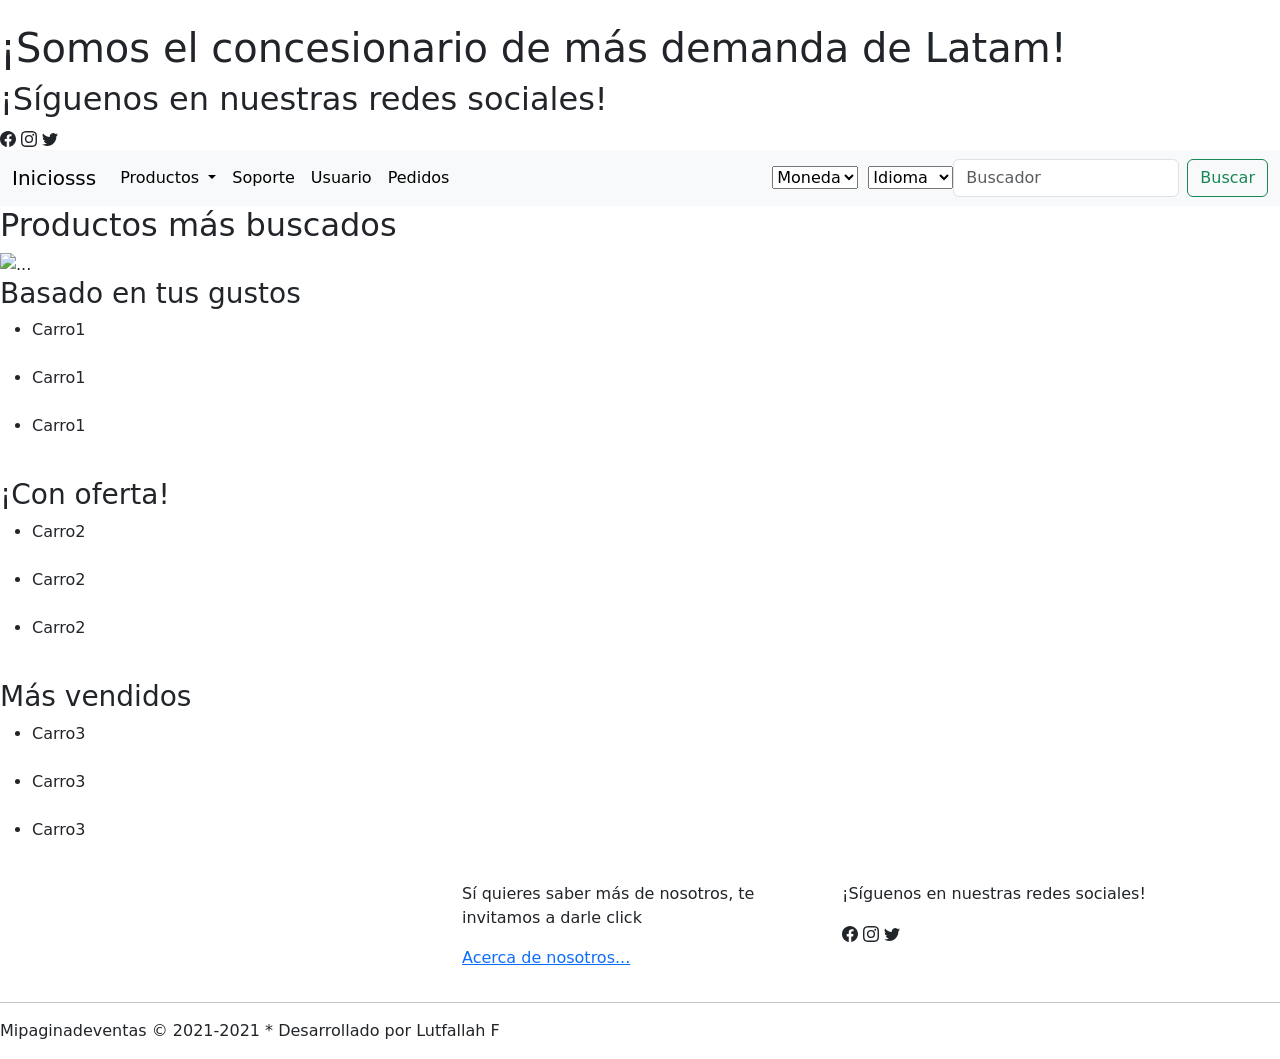
==== index.html @ 34fa30d1 "hola" ====
<!DOCTYPE html>
<html lang="en">

<head>
    <meta charset="UTF-8">
    <link rel="stylesheet" href="css/estilos.css">
    <link href="https://cdn.jsdelivr.net/npm/bootstrap@5.1.3/dist/css/bootstrap.min.css" rel="stylesheet" integrity="sha384-1BmE4kWBq78iYhFldvKuhfTAU6auU8tT94WrHftjDbrCEXSU1oBoqyl2QvZ6jIW3" crossorigin="anonymous">
    <meta name="description" content="Página oficial de ventas, tuconsesionarioonline, donde podrás comprar el auto de tus sueños a un gran precio">
    <meta name="keywords"  content="venta de carros, vehiculos nuevos, automoviles usados, vehiculos en venta, automoviles en venta">
    <title>Venta de carros</title>
</head>

<body>
    <header class="headers">

        <div id="logo"> <img src="img/logo.png" alt="" class="agrandar img-rounded"></div>   

        <div id="tituloP"> <h1 class="letrasParaTitulos">¡Somos el concesionario de más demanda de Latam!</h1> </div>
   
        <div id="subTitulo"> <h2 class="letrasMedianas">¡Síguenos en nuestras redes sociales!</h2> 
            <svg xmlns="http://www.w3.org/2000/svg" width="16" height="16" fill="currentColor" class="bi bi-facebook" viewBox="0 0 16 16">
                <path d="M16 8.049c0-4.446-3.582-8.05-8-8.05C3.58 0-.002 3.603-.002 8.05c0 4.017 2.926 7.347 6.75 7.951v-5.625h-2.03V8.05H6.75V6.275c0-2.017 1.195-3.131 3.022-3.131.876 0 1.791.157 1.791.157v1.98h-1.009c-.993 0-1.303.621-1.303 1.258v1.51h2.218l-.354 2.326H9.25V16c3.824-.604 6.75-3.934 6.75-7.951z"/>
            </svg>
            <svg xmlns="http://www.w3.org/2000/svg" width="16" height="16" fill="currentColor" class="bi bi-instagram" viewBox="0 0 16 16">
                <path d="M8 0C5.829 0 5.556.01 4.703.048 3.85.088 3.269.222 2.76.42a3.917 3.917 0 0 0-1.417.923A3.927 3.927 0 0 0 .42 2.76C.222 3.268.087 3.85.048 4.7.01 5.555 0 5.827 0 8.001c0 2.172.01 2.444.048 3.297.04.852.174 1.433.372 1.942.205.526.478.972.923 1.417.444.445.89.719 1.416.923.51.198 1.09.333 1.942.372C5.555 15.99 5.827 16 8 16s2.444-.01 3.298-.048c.851-.04 1.434-.174 1.943-.372a3.916 3.916 0 0 0 1.416-.923c.445-.445.718-.891.923-1.417.197-.509.332-1.09.372-1.942C15.99 10.445 16 10.173 16 8s-.01-2.445-.048-3.299c-.04-.851-.175-1.433-.372-1.941a3.926 3.926 0 0 0-.923-1.417A3.911 3.911 0 0 0 13.24.42c-.51-.198-1.092-.333-1.943-.372C10.443.01 10.172 0 7.998 0h.003zm-.717 1.442h.718c2.136 0 2.389.007 3.232.046.78.035 1.204.166 1.486.275.373.145.64.319.92.599.28.28.453.546.598.92.11.281.24.705.275 1.485.039.843.047 1.096.047 3.231s-.008 2.389-.047 3.232c-.035.78-.166 1.203-.275 1.485a2.47 2.47 0 0 1-.599.919c-.28.28-.546.453-.92.598-.28.11-.704.24-1.485.276-.843.038-1.096.047-3.232.047s-2.39-.009-3.233-.047c-.78-.036-1.203-.166-1.485-.276a2.478 2.478 0 0 1-.92-.598 2.48 2.48 0 0 1-.6-.92c-.109-.281-.24-.705-.275-1.485-.038-.843-.046-1.096-.046-3.233 0-2.136.008-2.388.046-3.231.036-.78.166-1.204.276-1.486.145-.373.319-.64.599-.92.28-.28.546-.453.92-.598.282-.11.705-.24 1.485-.276.738-.034 1.024-.044 2.515-.045v.002zm4.988 1.328a.96.96 0 1 0 0 1.92.96.96 0 0 0 0-1.92zm-4.27 1.122a4.109 4.109 0 1 0 0 8.217 4.109 4.109 0 0 0 0-8.217zm0 1.441a2.667 2.667 0 1 1 0 5.334 2.667 2.667 0 0 1 0-5.334z"/>
            </svg>
            <svg xmlns="http://www.w3.org/2000/svg" width="16" height="16" fill="currentColor" class="bi bi-twitter" viewBox="0 0 16 16">
                <path d="M5.026 15c6.038 0 9.341-5.003 9.341-9.334 0-.14 0-.282-.006-.422A6.685 6.685 0 0 0 16 3.542a6.658 6.658 0 0 1-1.889.518 3.301 3.301 0 0 0 1.447-1.817 6.533 6.533 0 0 1-2.087.793A3.286 3.286 0 0 0 7.875 6.03a9.325 9.325 0 0 1-6.767-3.429 3.289 3.289 0 0 0 1.018 4.382A3.323 3.323 0 0 1 .64 6.575v.045a3.288 3.288 0 0 0 2.632 3.218 3.203 3.203 0 0 1-.865.115 3.23 3.23 0 0 1-.614-.057 3.283 3.283 0 0 0 3.067 2.277A6.588 6.588 0 0 1 .78 13.58a6.32 6.32 0 0 1-.78-.045A9.344 9.344 0 0 0 5.026 15z"/>
            </svg>
              
        </div>
        

    </header>

    <nav class="navbar navbar-expand-lg navbar-light bg-light">
        <div class="container-fluid">
          <a class="navbar-brand padding-left-menu" href="index.html">Iniciosss</a>
          <button class="navbar-toggler" type="button" data-bs-toggle="collapse" data-bs-target="#navbarSupportedContent" aria-controls="navbarSupportedContent" aria-expanded="false" aria-label="Toggle navigation">
            <span class="navbar-toggler-icon"></span>
          </button>
          <div class="collapse navbar-collapse" id="navbarSupportedContent">
            <ul class="navbar-nav me-auto mb-2 mb-lg-0">
              <li class="nav-item dropdown padding-left">
                <a class="nav-link  letrasDeLinks dropdown-toggle  active" href="#" id="navbarDropdown" role="button" data-bs-toggle="dropdown" aria-expanded="false">
                  Productos
                </a>
                <ul class="dropdown-menu" aria-labelledby="navbarDropdown">
                    <li><a class="dropdown-item " href="htmls/productos.html">Categorías de carros</a></li>
                    <li><hr class="dropdown-divider"></li>
                    <li><a class="dropdown-item " href="#">Toyota</a></li>
                    <li><a class="dropdown-item " href="#">Ferrari</a></li>
                    <li><a class="dropdown-item " href="#">Ford</a></li>
                    <li><a class="dropdown-item " href="#">Tesla</a></li>
                    <li><a class="dropdown-item " href="#">Subaru</a></li>      
                    <li><a class="dropdown-item " href="#">Dodge Caliber</a></li>
                </ul>
              </li>
              <li class="nav-item padding-left">
                <a class="nav-link letrasDeLinks  active" aria-current="page" href="htmls/soporte.html">Soporte</a>
              </li>
              <li class="nav-item padding-left">
                <a class="nav-link letrasDeLinks active" aria-current="page" href="htmls/usuario.html">Usuario</a>
              </li>
              <li class="nav-item padding-left">
                <a class="nav-link letrasDeLinks active" aria-current="page" href="htmls/tusPedidos.html">Pedidos</a>
              </li>
            </ul>
            <div class="idioma padding">
                <label for="moneda"></label>
                <select name="moneda">
                    <option value="">Moneda</option>
                    <option value="e">Dólar</option>
                    <option value="i">Euro</option>
                    <option value="a">Libra</option>
                </select>

                <label for="idioma"></label>
                <select name="idioma">
                    <option value="">Idioma</option>
                    <option value="e">Español</option>
                    <option value="i">Ingles</option>
                    <option value="a">Alemán</option>
                    <option value="f">Frances</option>
                </select>
                </div>
            <form class="d-flex">
              <input class="form-control me-2" type="search" placeholder="Buscador" aria-label="Search">
              <button class="btn btn-outline-success" type="submit">Buscar</button>
            </form>
          </div>
        </div>
      </nav>

      
    <h2 class="subTitulos centrar fondo noMargin">Productos más buscados</h2>


    <div id="carouselExampleCaptions" class="carousel slide fondo padding-top" data-bs-ride="carousel">
            <div class="carousel-indicators">
              <button type="button" data-bs-target="#carouselExampleCaptions" data-bs-slide-to="0" class="active" aria-current="true" aria-label="Slide 1"></button>
              <button type="button" data-bs-target="#carouselExampleCaptions" data-bs-slide-to="1" aria-label="Slide 2"></button>
              <button type="button" data-bs-target="#carouselExampleCaptions" data-bs-slide-to="2" aria-label="Slide 3"></button>
            </div>
            <div class="carousel-inner">
              <div class="carousel-item active">
                <img src="img/carro2.jpg" class="d-block w-100 carrusel" alt="...">
                <div class="carousel-caption d-none d-md-block">
                  <p>Carro 1</p>
                  <p>Información.</p>
                </div>
              </div>
              <div class="carousel-item">
                <img src="img/carro3.jpg" class="d-block w-100 carrusel" alt="...">
                <div class="carousel-caption d-none d-md-block">
                  <p>Carro 2</p>
                  <p>Información.</p>
                </div>
              </div>
              <div class="carousel-item">
                <img src="img/carro1.jpg" class="d-block w-100 carrusel" alt="...">
                <div class="carousel-caption d-none d-md-block">
                  <p>Carro 3</p>
                  <p>Información.</p>
                </div>
              </div>
            </div>
            <button class="carousel-control-prev" type="button" data-bs-target="#carouselExampleCaptions" data-bs-slide="prev">
              <span class="carousel-control-prev-icon" aria-hidden="true"></span>
              <span class="visually-hidden">Previous</span>
            </button>
            <button class="carousel-control-next" type="button" data-bs-target="#carouselExampleCaptions" data-bs-slide="next">
              <span class="carousel-control-next-icon" aria-hidden="true"></span>
              <span class="visually-hidden">Next</span>
            </button>
    </div>

    <div id="productos" class="fondo">
        <section>
            <h3 class="subTitulos">Basado en tus gustos</h3>
            <article id="recomendaciones">
                <ul>
                    <li>Carro1</li>
                    <img src="img/carro1.jpg" alt="" data-bs-toggle="modal" data-bs-target="#carro-uno">
                    <li>Carro1</li>
                    <img src="img/carro1.jpg" alt="" data-bs-toggle="modal" data-bs-target="#carro-uno">
                    <li>Carro1</li>
                    <img src="img/carro1.jpg" alt="" data-bs-toggle="modal" data-bs-target="#carro-uno">
                    <div class="modal fade" id="carro-uno">
                        <div class="modal-dialog modal-dialog-centered">
                            <div class="modal-content"> 
                                <img src="img/carro1.jpg" alt="" class="imgModal">
                                <p>Precio: 5k</p>
                            </div>
                        </div>
                    </div>
                </ul>
            </article>
        </section>

        <section>
            <h3 class="subTitulos">¡Con oferta!</h3> 
            <article id="recomendaciones">
                <ul>
                    <li>Carro2</li>
                    <img src="img/carro2.jpg" alt="" data-bs-toggle="modal" data-bs-target="#carro-dos">
                    <li>Carro2</li>
                    <img src="img/carro2.jpg" alt="" data-bs-toggle="modal" data-bs-target="#carro-dos">
                    <li>Carro2</li>
                    <img src="img/carro2.jpg" alt="" data-bs-toggle="modal" data-bs-target="#carro-dos">
                    <div class="modal fade" id="carro-dos">
                        <div class="modal-dialog modal-dialog-centered">
                            <div class="modal-content"> 
                                <img src="img/carro2.jpg" alt="" class="imgModal">
                                <p>Precio: 5k</p>
                            </div>
                        </div>
                    </div>
                </ul>
            </article>
        </section>
            
        <section>
            <h3 class="subTitulos">Más vendidos</h3>
            <article id="recomendaciones">
                <ul>
                    <li>Carro3</li>
                    <img src="img/carro3.jpg" alt="" data-bs-toggle="modal" data-bs-target="#carro-tres">
                    <li>Carro3</li>
                    <img src="img/carro3.jpg" alt="" data-bs-toggle="modal" data-bs-target="#carro-tres">
                    <li>Carro3</li>
                    <img src="img/carro3.jpg" alt="" data-bs-toggle="modal" data-bs-target="#carro-tres">
                    <div class="modal fade" id="carro-tres">
                        <div class="modal-dialog modal-dialog-centered">
                            <div class="modal-content"> 
                                <img src="img/carro3.jpg" alt="" class="imgModal">
                                <p>Precio: 5k</p>
                            </div>
                        </div>
                    </div>
                </ul>  
            </article>
        </section>
    </div>



    <footer>
        <div class="container">
            <div class="row padding-top">
                <div class="col-md-4" >
                    <img src="img/logo.png" alt="">
                </div>
                <div class="col-md-4">
                    <p >Sí quieres saber más de nosotros, te invitamos a darle click</p>
                    <p><a href="">Acerca de nosotros...</a></p>    
                </div>
                <div class="col-md-4">
                    <p>¡Síguenos en nuestras redes sociales!</p>
                    <svg xmlns="http://www.w3.org/2000/svg" width="16" height="16" fill="currentColor" class="bi bi-facebook" viewBox="0 0 16 16">
                        <path d="M16 8.049c0-4.446-3.582-8.05-8-8.05C3.58 0-.002 3.603-.002 8.05c0 4.017 2.926 7.347 6.75 7.951v-5.625h-2.03V8.05H6.75V6.275c0-2.017 1.195-3.131 3.022-3.131.876 0 1.791.157 1.791.157v1.98h-1.009c-.993 0-1.303.621-1.303 1.258v1.51h2.218l-.354 2.326H9.25V16c3.824-.604 6.75-3.934 6.75-7.951z"/>
                    </svg>
                    <svg xmlns="http://www.w3.org/2000/svg" width="16" height="16" fill="currentColor" class="bi bi-instagram" viewBox="0 0 16 16">
                        <path d="M8 0C5.829 0 5.556.01 4.703.048 3.85.088 3.269.222 2.76.42a3.917 3.917 0 0 0-1.417.923A3.927 3.927 0 0 0 .42 2.76C.222 3.268.087 3.85.048 4.7.01 5.555 0 5.827 0 8.001c0 2.172.01 2.444.048 3.297.04.852.174 1.433.372 1.942.205.526.478.972.923 1.417.444.445.89.719 1.416.923.51.198 1.09.333 1.942.372C5.555 15.99 5.827 16 8 16s2.444-.01 3.298-.048c.851-.04 1.434-.174 1.943-.372a3.916 3.916 0 0 0 1.416-.923c.445-.445.718-.891.923-1.417.197-.509.332-1.09.372-1.942C15.99 10.445 16 10.173 16 8s-.01-2.445-.048-3.299c-.04-.851-.175-1.433-.372-1.941a3.926 3.926 0 0 0-.923-1.417A3.911 3.911 0 0 0 13.24.42c-.51-.198-1.092-.333-1.943-.372C10.443.01 10.172 0 7.998 0h.003zm-.717 1.442h.718c2.136 0 2.389.007 3.232.046.78.035 1.204.166 1.486.275.373.145.64.319.92.599.28.28.453.546.598.92.11.281.24.705.275 1.485.039.843.047 1.096.047 3.231s-.008 2.389-.047 3.232c-.035.78-.166 1.203-.275 1.485a2.47 2.47 0 0 1-.599.919c-.28.28-.546.453-.92.598-.28.11-.704.24-1.485.276-.843.038-1.096.047-3.232.047s-2.39-.009-3.233-.047c-.78-.036-1.203-.166-1.485-.276a2.478 2.478 0 0 1-.92-.598 2.48 2.48 0 0 1-.6-.92c-.109-.281-.24-.705-.275-1.485-.038-.843-.046-1.096-.046-3.233 0-2.136.008-2.388.046-3.231.036-.78.166-1.204.276-1.486.145-.373.319-.64.599-.92.28-.28.546-.453.92-.598.282-.11.705-.24 1.485-.276.738-.034 1.024-.044 2.515-.045v.002zm4.988 1.328a.96.96 0 1 0 0 1.92.96.96 0 0 0 0-1.92zm-4.27 1.122a4.109 4.109 0 1 0 0 8.217 4.109 4.109 0 0 0 0-8.217zm0 1.441a2.667 2.667 0 1 1 0 5.334 2.667 2.667 0 0 1 0-5.334z"/>
                    </svg>
                    <svg xmlns="http://www.w3.org/2000/svg" width="16" height="16" fill="currentColor" class="bi bi-twitter" viewBox="0 0 16 16">
                        <path d="M5.026 15c6.038 0 9.341-5.003 9.341-9.334 0-.14 0-.282-.006-.422A6.685 6.685 0 0 0 16 3.542a6.658 6.658 0 0 1-1.889.518 3.301 3.301 0 0 0 1.447-1.817 6.533 6.533 0 0 1-2.087.793A3.286 3.286 0 0 0 7.875 6.03a9.325 9.325 0 0 1-6.767-3.429 3.289 3.289 0 0 0 1.018 4.382A3.323 3.323 0 0 1 .64 6.575v.045a3.288 3.288 0 0 0 2.632 3.218 3.203 3.203 0 0 1-.865.115 3.23 3.23 0 0 1-.614-.057 3.283 3.283 0 0 0 3.067 2.277A6.588 6.588 0 0 1 .78 13.58a6.32 6.32 0 0 1-.78-.045A9.344 9.344 0 0 0 5.026 15z"/>
                    </svg>  
                </div>
            </div>
        </div>

            <hr>
            <p>Mipaginadeventas © 2021-2021 *  Desarrollado por Lutfallah F</p>
    </footer>
    <script src="https://cdn.jsdelivr.net/npm/bootstrap@5.1.3/dist/js/bootstrap.bundle.min.js" integrity="sha384-ka7Sk0Gln4gmtz2MlQnikT1wXgYsOg+OMhuP+IlRH9sENBO0LRn5q+8nbTov4+1p" crossorigin="anonymous"></script>
</body>

</html>
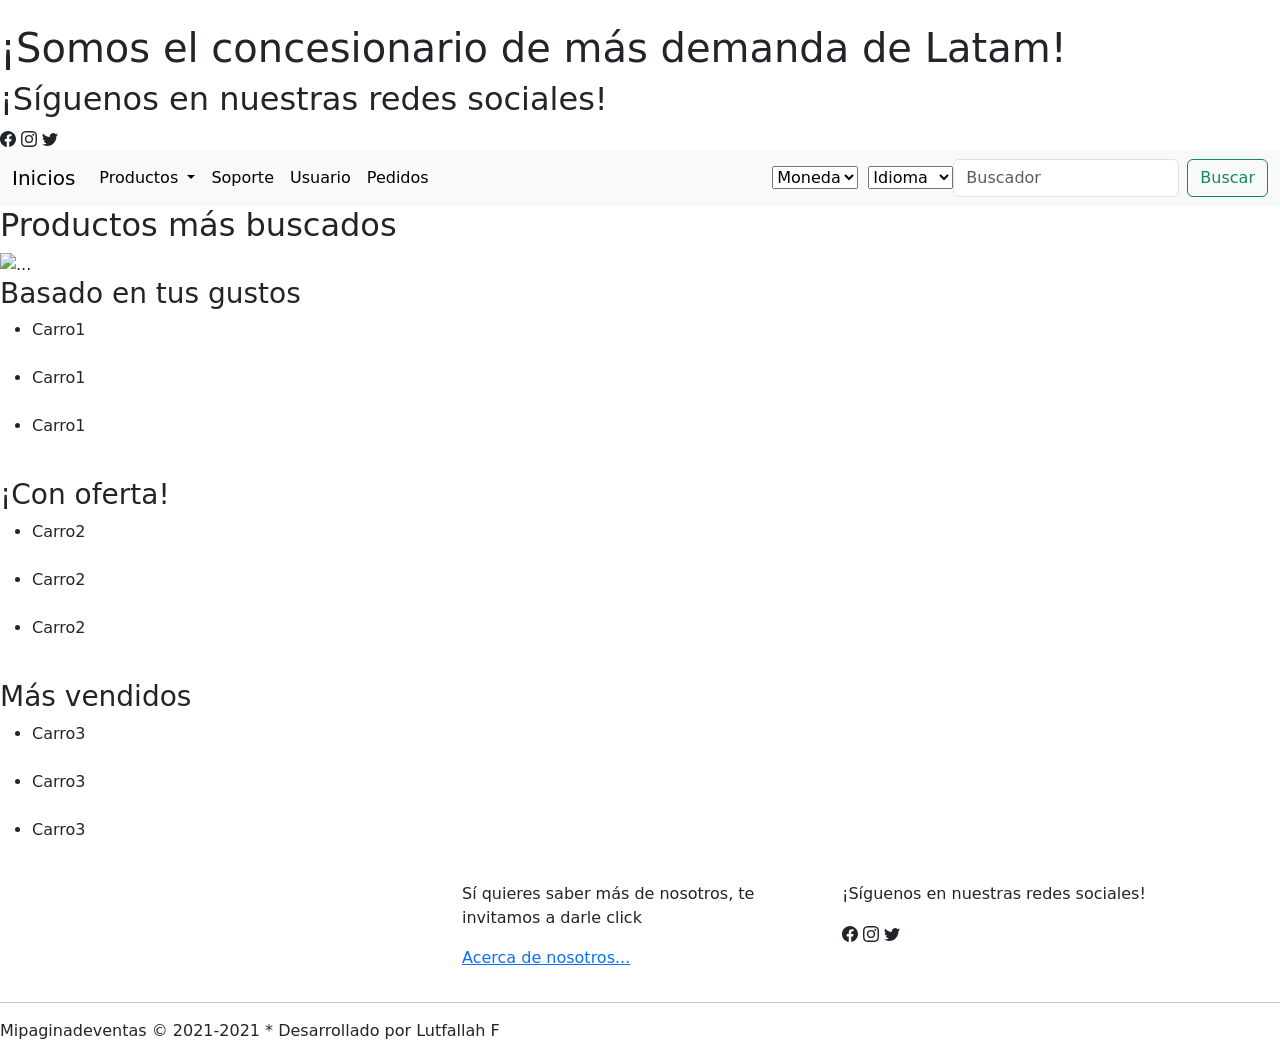
==== commit 29fca348: "Subido el index" ====
--- a/index.html
+++ b/index.html
@@ -35,7 +35,7 @@
 
     <nav class="navbar navbar-expand-lg navbar-light bg-light">
         <div class="container-fluid">
-          <a class="navbar-brand padding-left-menu" href="index.html">Iniciosss</a>
+          <a class="navbar-brand padding-left-menu" href="index.html">Inicios</a>
           <button class="navbar-toggler" type="button" data-bs-toggle="collapse" data-bs-target="#navbarSupportedContent" aria-controls="navbarSupportedContent" aria-expanded="false" aria-label="Toggle navigation">
             <span class="navbar-toggler-icon"></span>
           </button>
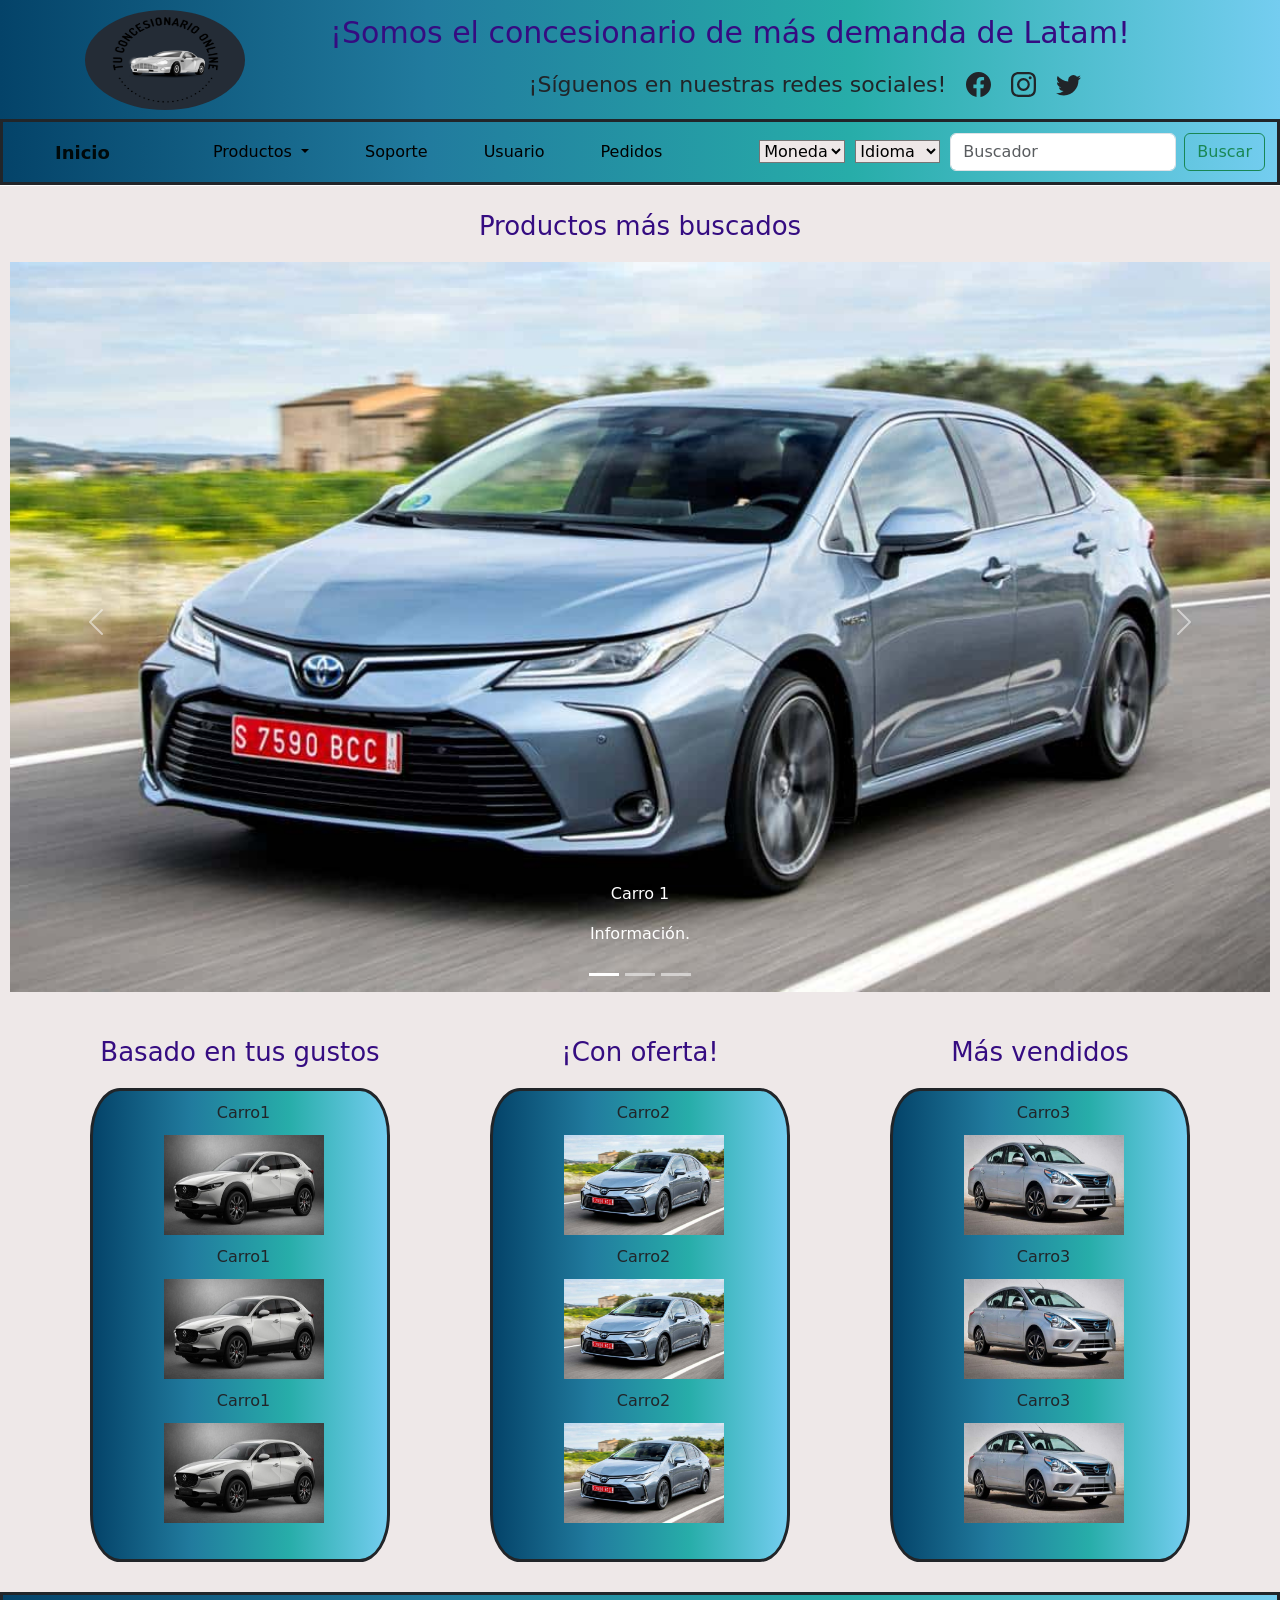
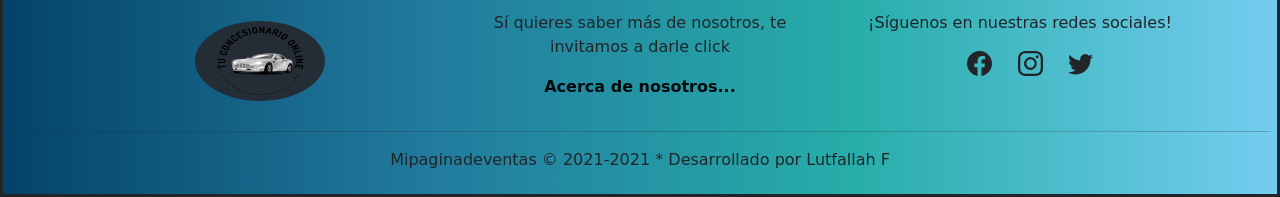
==== commit f1696754: "mejoras en responsive" ====
--- a/index.html
+++ b/index.html
@@ -35,7 +35,7 @@
 
     <nav class="navbar navbar-expand-lg navbar-light bg-light">
         <div class="container-fluid">
-          <a class="navbar-brand padding-left-menu" href="index.html">Inicios</a>
+          <a class="padding-left-menu letrasDeLinks" href="index.html">Inicio</a></li>
           <button class="navbar-toggler" type="button" data-bs-toggle="collapse" data-bs-target="#navbarSupportedContent" aria-controls="navbarSupportedContent" aria-expanded="false" aria-label="Toggle navigation">
             <span class="navbar-toggler-icon"></span>
           </button>
--- a/css/estilos.css
+++ b/css/estilos.css
@@ -0,0 +1,350 @@
+body {
+  font-family: 'Zen Maru Gothic', sans-serif;
+  background-color: #dc3545; }
+
+* {
+  margin: 0px;
+  padding: 0px; }
+
+/*HEADER////////////////////////////////////////////////// */
+.headers {
+  display: grid;
+  grid-template-areas: "logo tituloP"
+ "logo subTitulo"; }
+
+#logo {
+  grid-area: logo;
+  display: flex;
+  justify-content: center; }
+
+#tituloP {
+  grid-area: tituloP;
+  display: flex;
+  padding-top: 15px; }
+
+#subTitulo {
+  grid-area: subTitulo;
+  display: flex;
+  justify-content: center; }
+
+nav {
+  border-style: solid;
+  display: flex;
+  position: sticky;
+  padding: 10px;
+  top: -1px; }
+
+header img {
+  border-radius: 70%;
+  width: 220px;
+  height: 110px; }
+
+h1, h2 {
+  text-align: center; }
+
+nav a {
+  text-decoration: none;
+  color: #00090a;
+  width: 20%; }
+
+/*TEXTOS Y FONDOS///////////////////////////////////////////// */
+.centrar {
+  text-align: center; }
+
+.letrasDeLinks {
+  font-size: 18px; }
+
+.letrasMedianas {
+  font-size: 22px; }
+
+.letraspequenas{
+  font-size: 20px;
+}
+
+.letrasParaTitulos {
+  font-size: 30px;
+  color: #350c81; }
+
+.subTitulos {
+  font-size: 26px;
+  color: #350c81; 
+  padding-top: 25px;}
+
+.puntos {
+  font-size: 40px; }
+
+/*SECCIONES DE PAGINA///////////////////////////////////////////// */
+#section {
+  display: flex;
+  flex-direction: row;
+  justify-content: center;
+  color: #030020;
+  padding: 15px; }
+
+.form {
+  display: flex;
+  border-style: solid;
+  flex-direction: column;
+  padding: 15px;
+  background-image: linear-gradient(to right, #044369, #217b9e, #27ada9, #74cdf0);
+  text-align: center; }
+
+.formOpciones {
+  padding: 10px; }
+
+article {
+  padding: 10px;
+  margin: 20px;
+  text-align: center;
+  background-image: linear-gradient(to right, #044369, #217b9e, #27ada9, #74cdf0); }
+
+section {
+  text-align: center; }
+
+#productos {
+  display: flex;
+  padding: 10px;
+  justify-content: space-evenly;
+  flex-wrap: wrap; }
+
+#recomendaciones {
+  display: flex;
+  border-style: solid;
+  border-radius: 10%;
+  justify-content: center;
+  width: 300px; }
+
+#carrito {
+  display: flex;
+  border-style: solid; }
+
+#compras {
+  display: flex;
+  border-style: solid;
+  border-radius: 10%;
+  justify-content: center;
+  flex-direction: column; }
+
+#productos-Productos {
+  display: flex; }
+
+#productos-Buscados {
+  display: flex;
+  flex-direction: row;
+  justify-content: space-around;
+  border-style: solid;
+  width: 100%;
+  margin: 10px; }
+
+#productosPrueba {
+  display: flex;
+  flex-direction: column; }
+
+/* Botones, inicio de sesion///////////////////////////////////////////// */
+#usuarios {
+  display: flex;
+  flex-direction: column;
+  justify-content: space-evenly;
+  align-items: center;
+   }
+
+.botonesUsuarios {
+  margin: 15px;
+  height: 70px;
+  width: 500px;
+  background-image: linear-gradient(to right, #044369, #217b9e, #27ada9, #74cdf0);
+  border-style: solid;
+  border-radius: 5%; }
+
+/* GRIDD//////////////////////////////////////// */
+.grid {
+  display: grid;
+  grid-template-areas: "categorias titulo titulo titulo"
+ "categorias producto producto producto"
+ "categorias producto producto producto"
+ "categorias producto producto producto"
+ "categorias producto producto producto";
+  grid-template-columns: 12% auto 20%;
+  grid-template-rows: 1fr 50px 2fr 3fr 60px;
+  grid-column-gap: 5px;
+  grid-row-gap: 5px; }
+
+#categorias {
+  grid-area: categorias;
+  border-style: solid;
+  background-color: #0c5583;
+  font-size: 15px;
+  padding: 10px;
+  margin-top: 5px;
+  display: flex;
+  flex-direction: column;
+  justify-content: space-around; }
+
+#titulo {
+  grid-area: titulo;
+  border-style: solid;
+  padding: 10px;
+  margin-top: 5px;
+  background-image: linear-gradient(to right, #217b9e, #27ada9, #74cdf0);}
+
+#area-Productos {
+  grid-area: producto;
+  border-style: solid; }
+
+/*RESAGADOS///////////////////////////////////////////// */
+ul {
+  list-style: none;
+  padding-right: 25px; }
+
+a {
+  text-decoration: none;
+  color: #00090a;
+  font-weight: bold; }
+
+div a {
+  text-decoration: none;
+  color: #00090a; }
+
+.padding {
+  padding: 10px; }
+
+.bordes {
+  border-style: solid;
+  padding: 6px; }
+
+div img {
+  padding: 10px; }
+
+.paddingNav {
+  padding-right: 30px;
+  padding-left: 30px;
+  font-size: 18px;
+  color: #00090a; }
+
+.idioma {
+  padding-right: 10px; }
+
+.fondo {
+  background-color: #eee8e8; }
+
+.noMargin {
+  margin: 0px; }
+
+.noPadding {
+  padding: 0px; }
+
+.carrusel {
+  height: 750px; }
+
+.imgModal {
+  height: 480px;
+  width: 500px;
+  padding: 15px; }
+
+.padding-top {
+  padding-top: 10px; }
+
+/* FOOTER/////////////////////////////////////////////// */
+footer {
+  padding: 6px;
+  text-align: center;
+  border-style: solid; }
+
+/* logo////////////////////////////////////////////// */
+.agrandar {
+  transition: height 2s, width 1s; }
+
+.agrandar:hover {
+  width: 300px;
+  height: 200px;
+  border-radius: 100%;
+  padding: 10px; }
+
+/* BOTONES/////////////////////////////////////////////// */
+.agrandarBotones {
+  transition: height 2s, width 1s;
+  padding: 2px; }
+
+.agrandarBotones:hover {
+  width: 150px;
+  height: 50px;
+  padding: 10px;
+  border-radius: 15%; }
+
+.botonRojo {
+  background-color: #dc3545; }
+
+.botonVerde {
+  background-color: #0ac56e; }
+
+/*/////// responsive, index//////////*/
+@media (max-width: 650px) {
+  body {
+    font-size: 13px; }
+  header {
+    height: 140px; }
+  header img {
+    max-height: 120px;
+    max-width: 150px; }
+  .letrasParaTitulos {
+    font-size: 18px;
+    color: #350c81; }
+  .letrasMedianas {
+    font-size: 15px; }
+  .letrasDeLinks {
+    font-size: 16px; }
+  .subTitulos {
+    font-size: 15px;
+    color: #350c81; }
+  #recomendaciones {
+    display: flex;
+    border-style: solid;
+    border-radius: 5%;
+    justify-content: center;
+    width: 250px; }
+  .carrusel {
+    height: 300px; }
+  .btn {
+    width: 65px; } }
+
+/*///////  color header, footer, nav //////////*/
+header {
+  background-image: linear-gradient(to right, #044369, #217b9e, #27ada9, #74cdf0); }
+
+footer {
+  background-image: linear-gradient(to right, #044369, #217b9e, #27ada9, #74cdf0); }
+
+nav {
+  background-image: linear-gradient(to right, #044369, #217b9e, #27ada9, #74cdf0); }
+
+select {
+  background-color: #eee8e8; }
+
+img {
+  width: 150px;
+  height: 100px; }
+
+div img {
+  width: 180px;
+  height: 120px; }
+
+svg {
+  height: 25px;
+  width: 25px;
+  margin-left: 20px; }
+
+footer img {
+  border-radius: 70%;
+  width: 150px;
+  height: 100px; }
+
+.padding-left {
+  padding-left: 40px; }
+
+.padding-left-menu {
+  padding-left: 40px;
+  width: 150px; }
+
+.vh{
+  height: 50vh;
+}
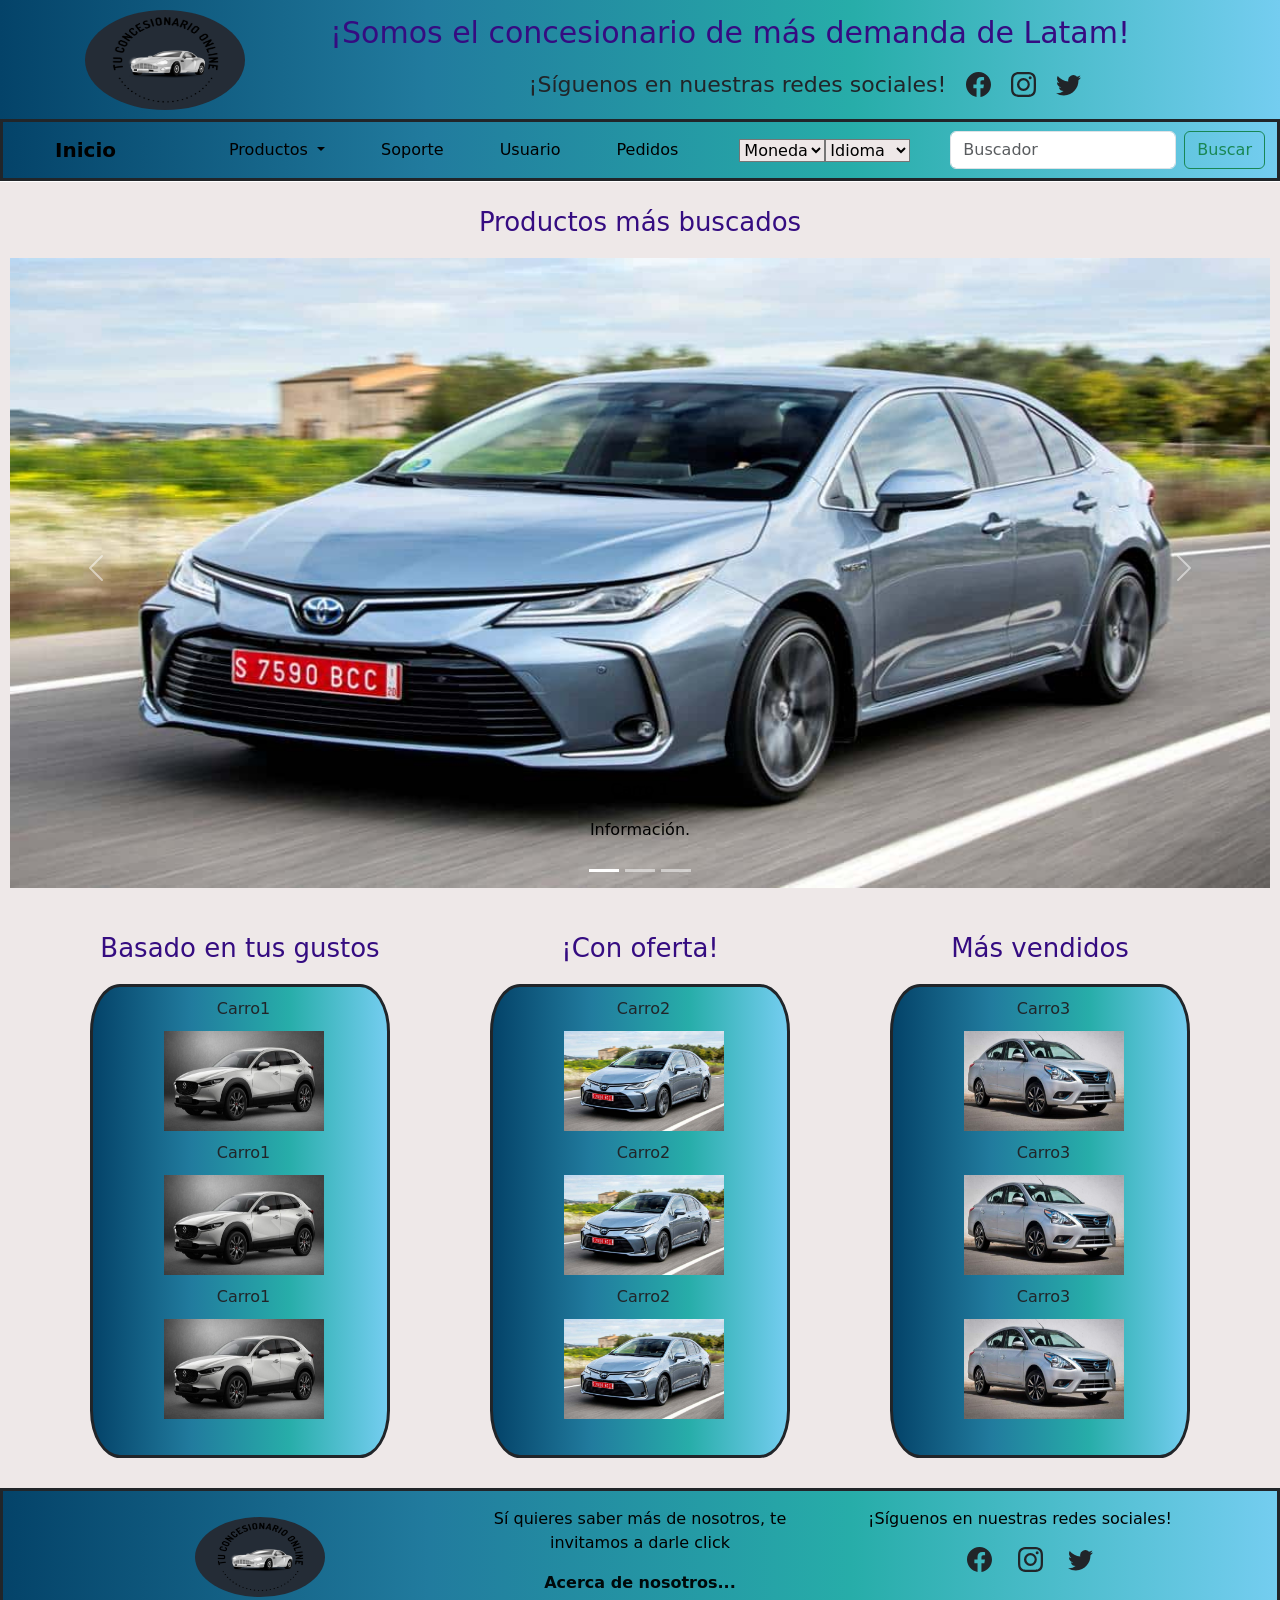
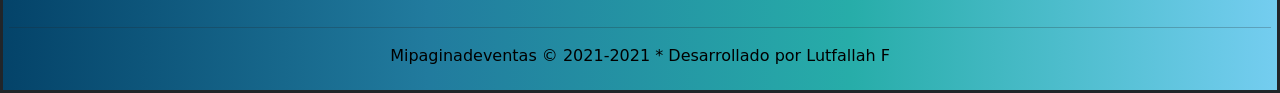
==== commit 4b95360a: "Mejorada de nuevo resposive, y nav" ====
--- a/index.html
+++ b/index.html
@@ -35,7 +35,7 @@
 
     <nav class="navbar navbar-expand-lg navbar-light bg-light">
         <div class="container-fluid">
-          <a class="padding-left-menu letrasDeLinks" href="index.html">Inicio</a></li>
+          <a class="navbar-brand padding-left-menu" href="index.html">Inicio</a>
           <button class="navbar-toggler" type="button" data-bs-toggle="collapse" data-bs-target="#navbarSupportedContent" aria-controls="navbarSupportedContent" aria-expanded="false" aria-label="Toggle navigation">
             <span class="navbar-toggler-icon"></span>
           </button>
@@ -66,7 +66,7 @@
                 <a class="nav-link letrasDeLinks active" aria-current="page" href="htmls/tusPedidos.html">Pedidos</a>
               </li>
             </ul>
-            <div class="idioma padding">
+
                 <label for="moneda"></label>
                 <select name="moneda">
                     <option value="">Moneda</option>
@@ -83,8 +83,8 @@
                     <option value="a">Alemán</option>
                     <option value="f">Frances</option>
                 </select>
-                </div>
-            <form class="d-flex">
+
+            <form class="d-flex padding-left">
               <input class="form-control me-2" type="search" placeholder="Buscador" aria-label="Search">
               <button class="btn btn-outline-success" type="submit">Buscar</button>
             </form>
--- a/css/estilos.css
+++ b/css/estilos.css
@@ -30,7 +30,6 @@
 nav {
   border-style: solid;
   display: flex;
-  position: sticky;
   padding: 10px;
   top: -1px; }
 
@@ -55,8 +54,12 @@
   font-size: 18px; }
 
 .letrasMedianas {
-  font-size: 22px; }
-
+  font-size: 22px; 
+}
+.letrasGrandes{
+  font-size: 26px; 
+  color: black;
+}
 .letraspequenas{
   font-size: 20px;
 }
@@ -72,13 +75,15 @@
 
 .puntos {
   font-size: 40px; }
-
+p{
+  color: black;
+}
 /*SECCIONES DE PAGINA///////////////////////////////////////////// */
 #section {
   display: flex;
   flex-direction: row;
   justify-content: center;
-  color: #030020;
+  color: black;
   padding: 15px; }
 
 .form {
@@ -159,7 +164,7 @@
 /* GRIDD//////////////////////////////////////// */
 .grid {
   display: grid;
-  grid-template-areas: "categorias titulo titulo titulo"
+  grid-template-areas: "categorias producto producto producto"
  "categorias producto producto producto"
  "categorias producto producto producto"
  "categorias producto producto producto"
@@ -180,15 +185,15 @@
   flex-direction: column;
   justify-content: space-around; }
 
-#titulo {
-  grid-area: titulo;
-  border-style: solid;
-  padding: 10px;
-  margin-top: 5px;
+.titulo {
+  border-style: solid;
+  padding-bottom: 20px;
+  margin: 10px;
   background-image: linear-gradient(to right, #217b9e, #27ada9, #74cdf0);}
 
 #area-Productos {
   grid-area: producto;
+  margin-top: 5px;
   border-style: solid; }
 
 /*RESAGADOS///////////////////////////////////////////// */
@@ -234,7 +239,7 @@
   padding: 0px; }
 
 .carrusel {
-  height: 750px; }
+  height: 650px; }
 
 .imgModal {
   height: 480px;
@@ -277,12 +282,12 @@
 .botonVerde {
   background-color: #0ac56e; }
 
-/*/////// responsive, index//////////*/
+/*/////// responsive//////////*/
 @media (max-width: 650px) {
   body {
     font-size: 13px; }
   header {
-    height: 140px; }
+    height: 120px; }
   header img {
     max-height: 120px;
     max-width: 150px; }
@@ -305,8 +310,172 @@
   .carrusel {
     height: 300px; }
   .btn {
-    width: 65px; } }
-
+    width: 65px; }
+  .letrasGrandes{
+    font-size: 20px; 
+  }
+  #productos-Buscados {
+    flex-direction: row;
+    flex-wrap: wrap;
+    align-items: center;
+    width: 305px;
+    margin: 10px; }
+
+  .grid {
+    display: grid;
+    grid-template-areas: "categorias categorias producto producto " 
+  "categorias categorias producto producto "
+  "categorias categorias producto producto "
+  "categorias categorias producto producto "
+  "categorias categorias producto producto "
+  "categorias categorias producto producto ";
+    grid-template-columns: 12% auto 20%;
+    grid-template-rows: 1fr 50px 2fr 3fr 60px;
+    grid-column-gap: 5px;
+    grid-row-gap: 5px; }
+
+  #categorias {
+    font-size: 15px;
+    padding: 10px;
+    width: 145px;
+    margin-top: 5px; }
+
+  }
+
+
+  @media (min-width: 651px) and (max-width: 900px) {
+    body {
+      font-size: 13px; }
+  
+    header img {
+      width: 220px;
+      height: 110px; }
+    .letrasParaTitulos {
+      font-size: 24px;
+      color: #350c81; }
+    .letrasMedianas {
+      font-size: 18px; }
+    .letrasDeLinks {
+      font-size: 16px; }
+    .subTitulos {
+      font-size: 18px;
+      color: #350c81; }
+    #recomendaciones {
+      display: flex;
+      border-style: solid;
+      border-radius: 5%;
+      justify-content: center;
+      width: 250px; }
+    .carrusel {
+      height: 500px; }
+    .btn {
+      width: 65px; }
+    .letrasGrandes{
+      font-size: 20px; 
+    }
+    #productos-Buscados {
+      flex-direction: row;
+      flex-wrap: wrap;
+      align-items: center;
+      width: 500px;
+      margin: 10px; 
+      }
+  
+    .grid {
+      display: grid;
+      grid-template-areas: "categorias categorias producto producto producto producto producto" 
+    "categorias categorias producto producto producto producto producto"
+    "categorias categorias producto producto producto producto producto"
+    "categorias categorias producto producto producto producto producto"
+    "categorias categorias producto producto producto producto producto"
+    "categorias categorias producto producto producto producto producto";}
+  
+    #categorias {
+      width: 145px;}
+  
+    }
+  
+  /*/////// responsive3//////////*/
+  @media (min-width: 901px) and (max-width: 1000px) {
+
+    #productos-Buscados {
+      flex-direction: row;
+      flex-wrap: wrap;
+      align-items: center;
+      width: 600px;
+      margin: 10px; 
+       }
+  
+    .grid {
+      display: grid;
+      grid-template-areas: "categorias categorias producto producto producto producto producto" 
+    "categorias categorias producto producto producto producto producto"
+    "categorias categorias producto producto producto producto producto"
+    "categorias categorias producto producto producto producto producto"
+    "categorias categorias producto producto producto producto producto"
+    "categorias categorias producto producto producto producto producto";}
+  
+    #categorias {
+      width: 155px;
+}
+  
+    }
+  /*/////// responsive3//////////*/
+    @media (min-width: 1001px) and (max-width: 1100px){
+
+      #productos-Buscados {
+        flex-direction: row;
+        flex-wrap: wrap;
+        align-items: center;
+        width: 700px;
+        margin: 10px; 
+       }
+    
+      .grid {
+        display: grid;
+        grid-template-areas: "categorias categorias producto producto producto producto " 
+      "categorias categorias producto producto producto producto "
+      "categorias categorias producto producto producto producto "
+      "categorias categorias producto producto producto producto "
+      "categorias categorias producto producto producto producto "
+      "categorias categorias producto producto producto producto ";}
+    
+      #categorias {
+        font-size: 15px;
+        padding: 10px;
+        width: 160px;
+        margin-top: 5px; }
+    
+      }
+
+  /*/////// responsive3//////////*/
+  @media (min-width: 1101px) {
+
+    #productos-Buscados {
+      flex-direction: row;
+      flex-wrap: wrap;
+      align-items: center;
+      width: 1140px;
+      margin: 10px; 
+     }
+  
+    .grid {
+      display: grid;
+      grid-template-areas: "categorias categorias producto producto producto producto " 
+    "categorias categorias producto producto producto producto "
+    "categorias categorias producto producto producto producto "
+    "categorias categorias producto producto producto producto "
+    "categorias categorias producto producto producto producto "
+    "categorias categorias producto producto producto producto ";}
+  
+    #categorias {
+      font-size: 15px;
+      padding: 10px;
+      width: 160px;
+      margin-top: 5px; }
+  
+    }
+  
 /*///////  color header, footer, nav //////////*/
 header {
   background-image: linear-gradient(to right, #044369, #217b9e, #27ada9, #74cdf0); }
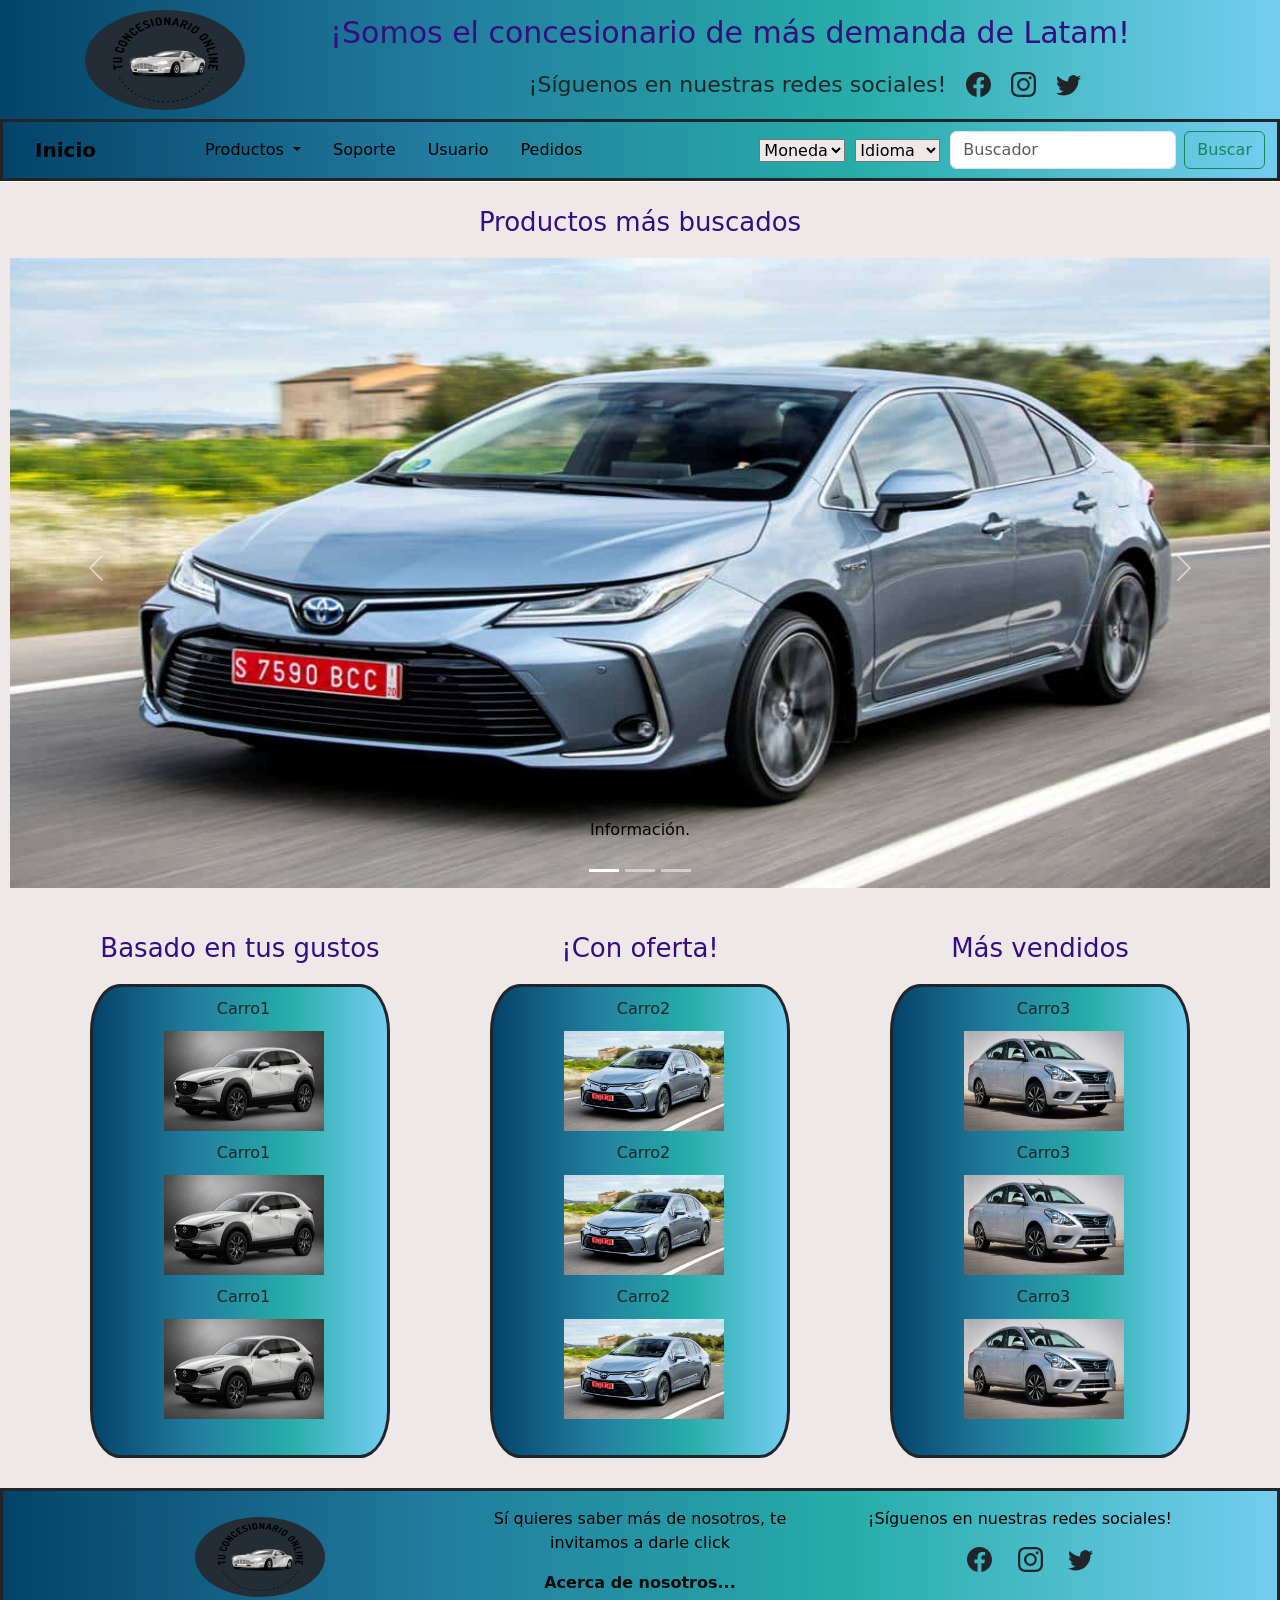
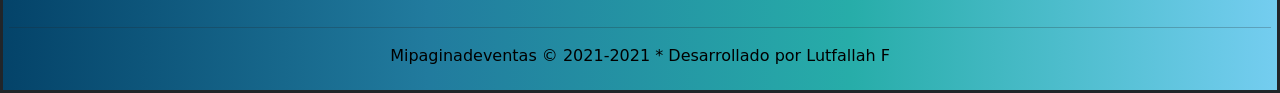
==== commit 83c8ce2f: "mejoras al nav" ====
--- a/index.html
+++ b/index.html
@@ -67,24 +67,24 @@
               </li>
             </ul>
 
-                <label for="moneda"></label>
-                <select name="moneda">
-                    <option value="">Moneda</option>
-                    <option value="e">Dólar</option>
-                    <option value="i">Euro</option>
-                    <option value="a">Libra</option>
-                </select>
-
-                <label for="idioma"></label>
-                <select name="idioma">
-                    <option value="">Idioma</option>
-                    <option value="e">Español</option>
-                    <option value="i">Ingles</option>
-                    <option value="a">Alemán</option>
-                    <option value="f">Frances</option>
-                </select>
-
-            <form class="d-flex padding-left">
+            <label for="moneda" class="padding-left-peq"></label>
+            <select name="moneda">
+                <option value="">Moneda</option>
+                <option value="e">Dólar</option>
+                <option value="i">Euro</option>
+                <option value="a">Libra</option>
+            </select>
+
+            <label for="idioma" class="padding-left-peq"></label>
+            <select name="idioma">
+                <option value="">Idioma</option>
+                <option value="e">Español</option>
+                <option value="i">Ingles</option>
+                <option value="a">Alemán</option>
+                <option value="f">Frances</option>
+            </select>
+            
+        <form class="d-flex padding-left-peq">
               <input class="form-control me-2" type="search" placeholder="Buscador" aria-label="Search">
               <button class="btn btn-outline-success" type="submit">Buscar</button>
             </form>
--- a/css/estilos.css
+++ b/css/estilos.css
@@ -318,7 +318,7 @@
     flex-direction: row;
     flex-wrap: wrap;
     align-items: center;
-    width: 305px;
+    width: 100%;
     margin: 10px; }
 
   .grid {
@@ -328,19 +328,28 @@
   "categorias categorias producto producto "
   "categorias categorias producto producto "
   "categorias categorias producto producto "
-  "categorias categorias producto producto ";
-    grid-template-columns: 12% auto 20%;
-    grid-template-rows: 1fr 50px 2fr 3fr 60px;
-    grid-column-gap: 5px;
-    grid-row-gap: 5px; }
+  "categorias categorias producto producto "; }
 
   #categorias {
     font-size: 15px;
     padding: 10px;
-    width: 145px;
+    width: 100%;
     margin-top: 5px; }
 
+  .botonesUsuarios {
+    margin: 15px;
+    height: 50px;
+    width: 350px;
+ }
+  
+  .letraspequenas{
+    font-size: 16px;
   }
+
+  .padding-left-peq {
+    padding-top: 10px; }
+}
+
 
 
   @media (min-width: 651px) and (max-width: 900px) {
@@ -377,7 +386,7 @@
       flex-direction: row;
       flex-wrap: wrap;
       align-items: center;
-      width: 500px;
+      width: 100%;
       margin: 10px; 
       }
   
@@ -391,10 +400,25 @@
     "categorias categorias producto producto producto producto producto";}
   
     #categorias {
-      width: 145px;}
-  
+      width: 100%;}
+  
+
+    .botonesUsuarios {
+      margin: 15px;
+      height: 60px;
+      width: 450px;
+      background-image: linear-gradient(to right, #044369, #217b9e, #27ada9, #74cdf0);
+      border-style: solid;
+      border-radius: 5%; }
+    
+    .letraspequenas{
+      font-size: 18px;
     }
-  
+
+      
+    .padding-left-peq {
+      padding-top: 10px; }
+  }
   /*/////// responsive3//////////*/
   @media (min-width: 901px) and (max-width: 1000px) {
 
@@ -402,7 +426,7 @@
       flex-direction: row;
       flex-wrap: wrap;
       align-items: center;
-      width: 600px;
+      width: 100%;
       margin: 10px; 
        }
   
@@ -416,10 +440,11 @@
     "categorias categorias producto producto producto producto producto";}
   
     #categorias {
-      width: 155px;
-}
-  
-    }
+      width: 100%;}
+      
+    .padding-left-peq {
+      padding-top: 10px; }
+}
   /*/////// responsive3//////////*/
     @media (min-width: 1001px) and (max-width: 1100px){
 
@@ -427,7 +452,7 @@
         flex-direction: row;
         flex-wrap: wrap;
         align-items: center;
-        width: 700px;
+        width: 100%;
         margin: 10px; 
        }
     
@@ -443,9 +468,8 @@
       #categorias {
         font-size: 15px;
         padding: 10px;
-        width: 160px;
-        margin-top: 5px; }
-    
+        width: 100%;
+        margin-top: 5px; }          
       }
 
   /*/////// responsive3//////////*/
@@ -455,7 +479,7 @@
       flex-direction: row;
       flex-wrap: wrap;
       align-items: center;
-      width: 1140px;
+      width: 100%;
       margin: 10px; 
      }
   
@@ -471,7 +495,7 @@
     #categorias {
       font-size: 15px;
       padding: 10px;
-      width: 160px;
+      width: 100%;
       margin-top: 5px; }
   
     }
@@ -508,12 +532,15 @@
   height: 100px; }
 
 .padding-left {
-  padding-left: 40px; }
+  padding-left: 16px; }
 
 .padding-left-menu {
-  padding-left: 40px;
+  padding-left: 20px;
   width: 150px; }
+
+.padding-left-peq {
+  padding-left: 10px; }
 
 .vh{
   height: 50vh;
-}+}
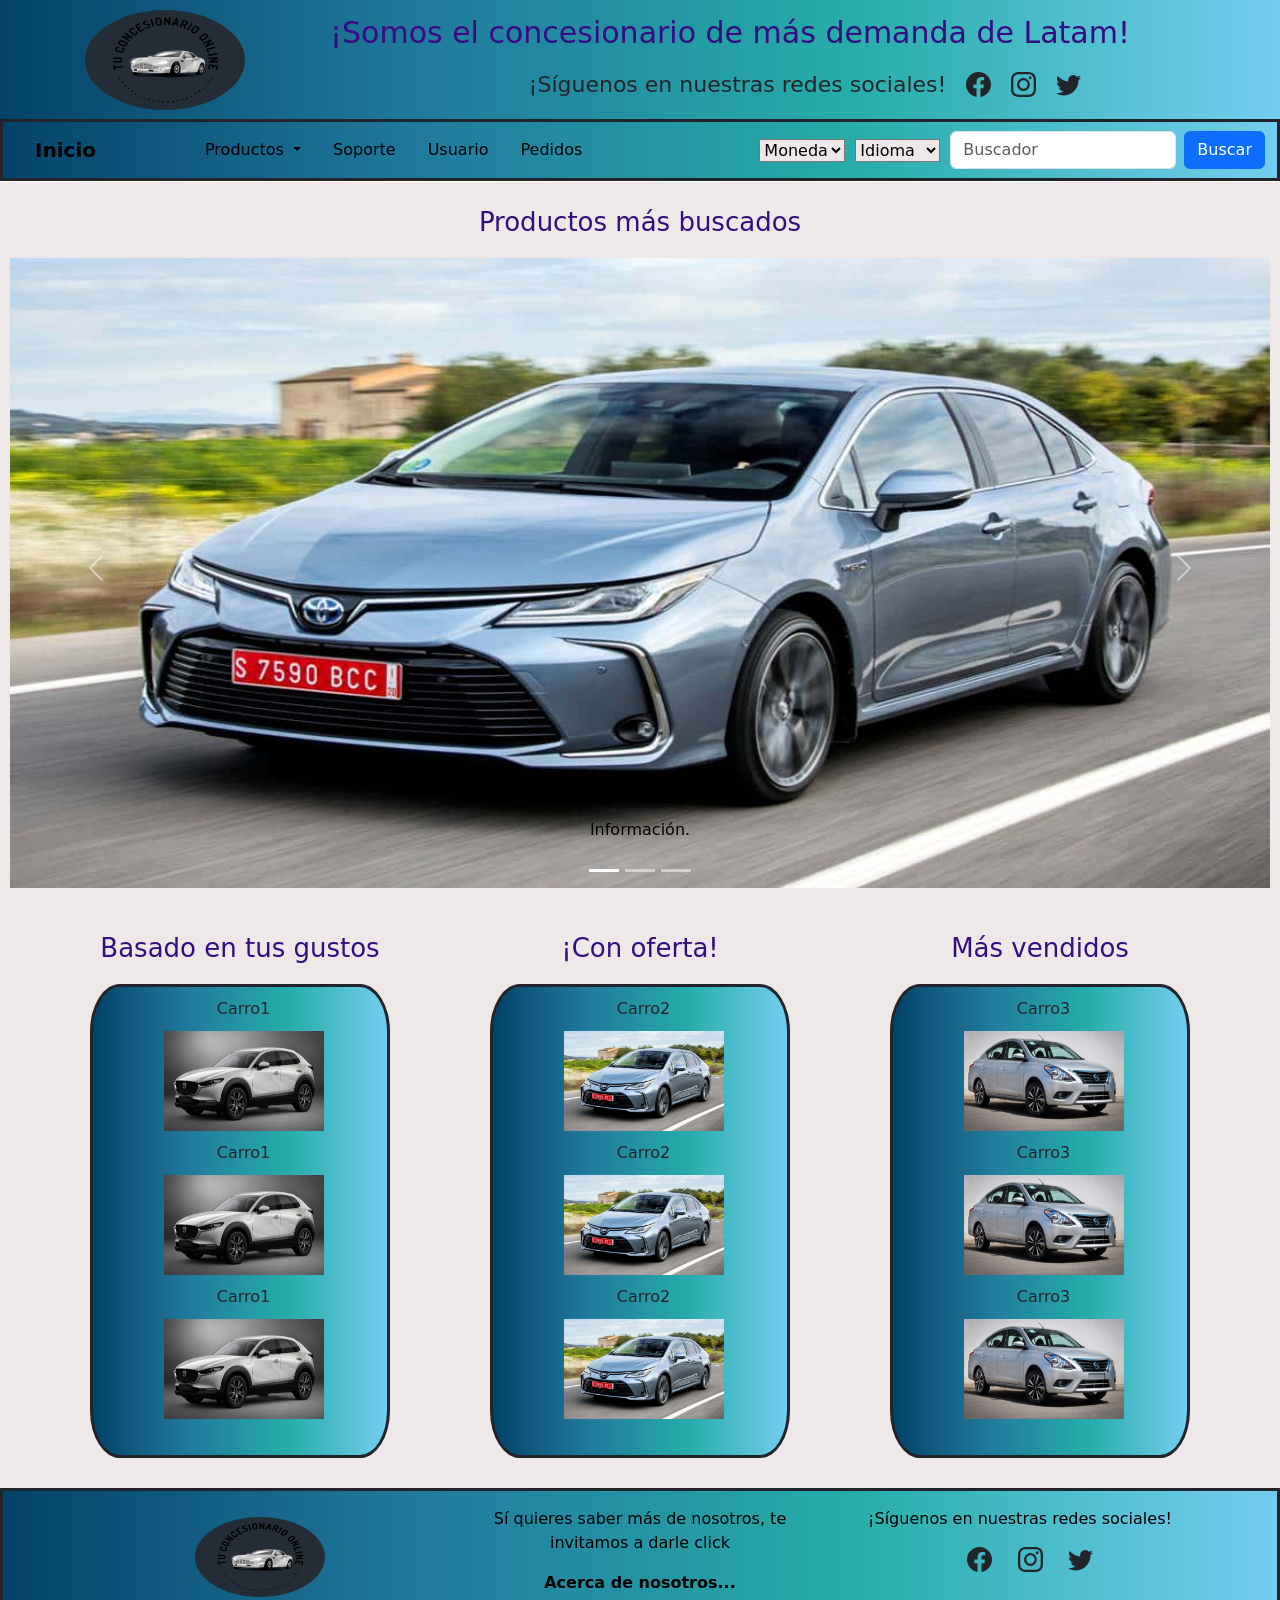
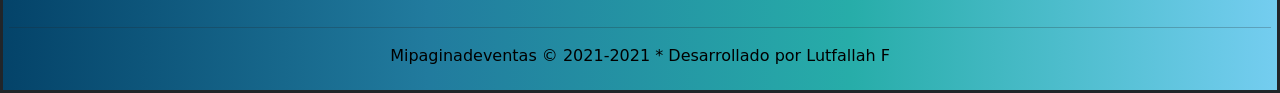
==== commit dfe9e6e6: "Cambie los botones" ====
--- a/index.html
+++ b/index.html
@@ -84,9 +84,9 @@
                 <option value="f">Frances</option>
             </select>
             
-        <form class="d-flex padding-left-peq">
-              <input class="form-control me-2" type="search" placeholder="Buscador" aria-label="Search">
-              <button class="btn btn-outline-success" type="submit">Buscar</button>
+            <form class="d-flex padding-left-peq">
+                  <input class="form-control me-2" type="search" placeholder="Buscador" aria-label="Search">
+                  <button type="submit" class="btn btn-primary">Buscar</button>
             </form>
           </div>
         </div>
--- a/css/estilos.css
+++ b/css/estilos.css
@@ -43,7 +43,7 @@
 
 nav a {
   text-decoration: none;
-  color: #00090a;
+  color: black;
   width: 20%; }
 
 /*TEXTOS Y FONDOS///////////////////////////////////////////// */
@@ -155,8 +155,8 @@
 
 .botonesUsuarios {
   margin: 15px;
-  height: 70px;
-  width: 500px;
+  height: 60px;
+  width: 450px;
   background-image: linear-gradient(to right, #044369, #217b9e, #27ada9, #74cdf0);
   border-style: solid;
   border-radius: 5%; }
@@ -203,12 +203,12 @@
 
 a {
   text-decoration: none;
-  color: #00090a;
+  color: black;
   font-weight: bold; }
 
 div a {
   text-decoration: none;
-  color: #00090a; }
+  color: black; }
 
 .padding {
   padding: 10px; }
@@ -224,7 +224,7 @@
   padding-right: 30px;
   padding-left: 30px;
   font-size: 18px;
-  color: #00090a; }
+  color: black; }
 
 .idioma {
   padding-right: 10px; }
@@ -265,22 +265,6 @@
   border-radius: 100%;
   padding: 10px; }
 
-/* BOTONES/////////////////////////////////////////////// */
-.agrandarBotones {
-  transition: height 2s, width 1s;
-  padding: 2px; }
-
-.agrandarBotones:hover {
-  width: 150px;
-  height: 50px;
-  padding: 10px;
-  border-radius: 15%; }
-
-.botonRojo {
-  background-color: #dc3545; }
-
-.botonVerde {
-  background-color: #0ac56e; }
 
 /*/////// responsive//////////*/
 @media (max-width: 650px) {
@@ -401,21 +385,11 @@
   
     #categorias {
       width: 100%;}
-  
-
-    .botonesUsuarios {
-      margin: 15px;
-      height: 60px;
-      width: 450px;
-      background-image: linear-gradient(to right, #044369, #217b9e, #27ada9, #74cdf0);
-      border-style: solid;
-      border-radius: 5%; }
     
     .letraspequenas{
       font-size: 18px;
     }
 
-      
     .padding-left-peq {
       padding-top: 10px; }
   }
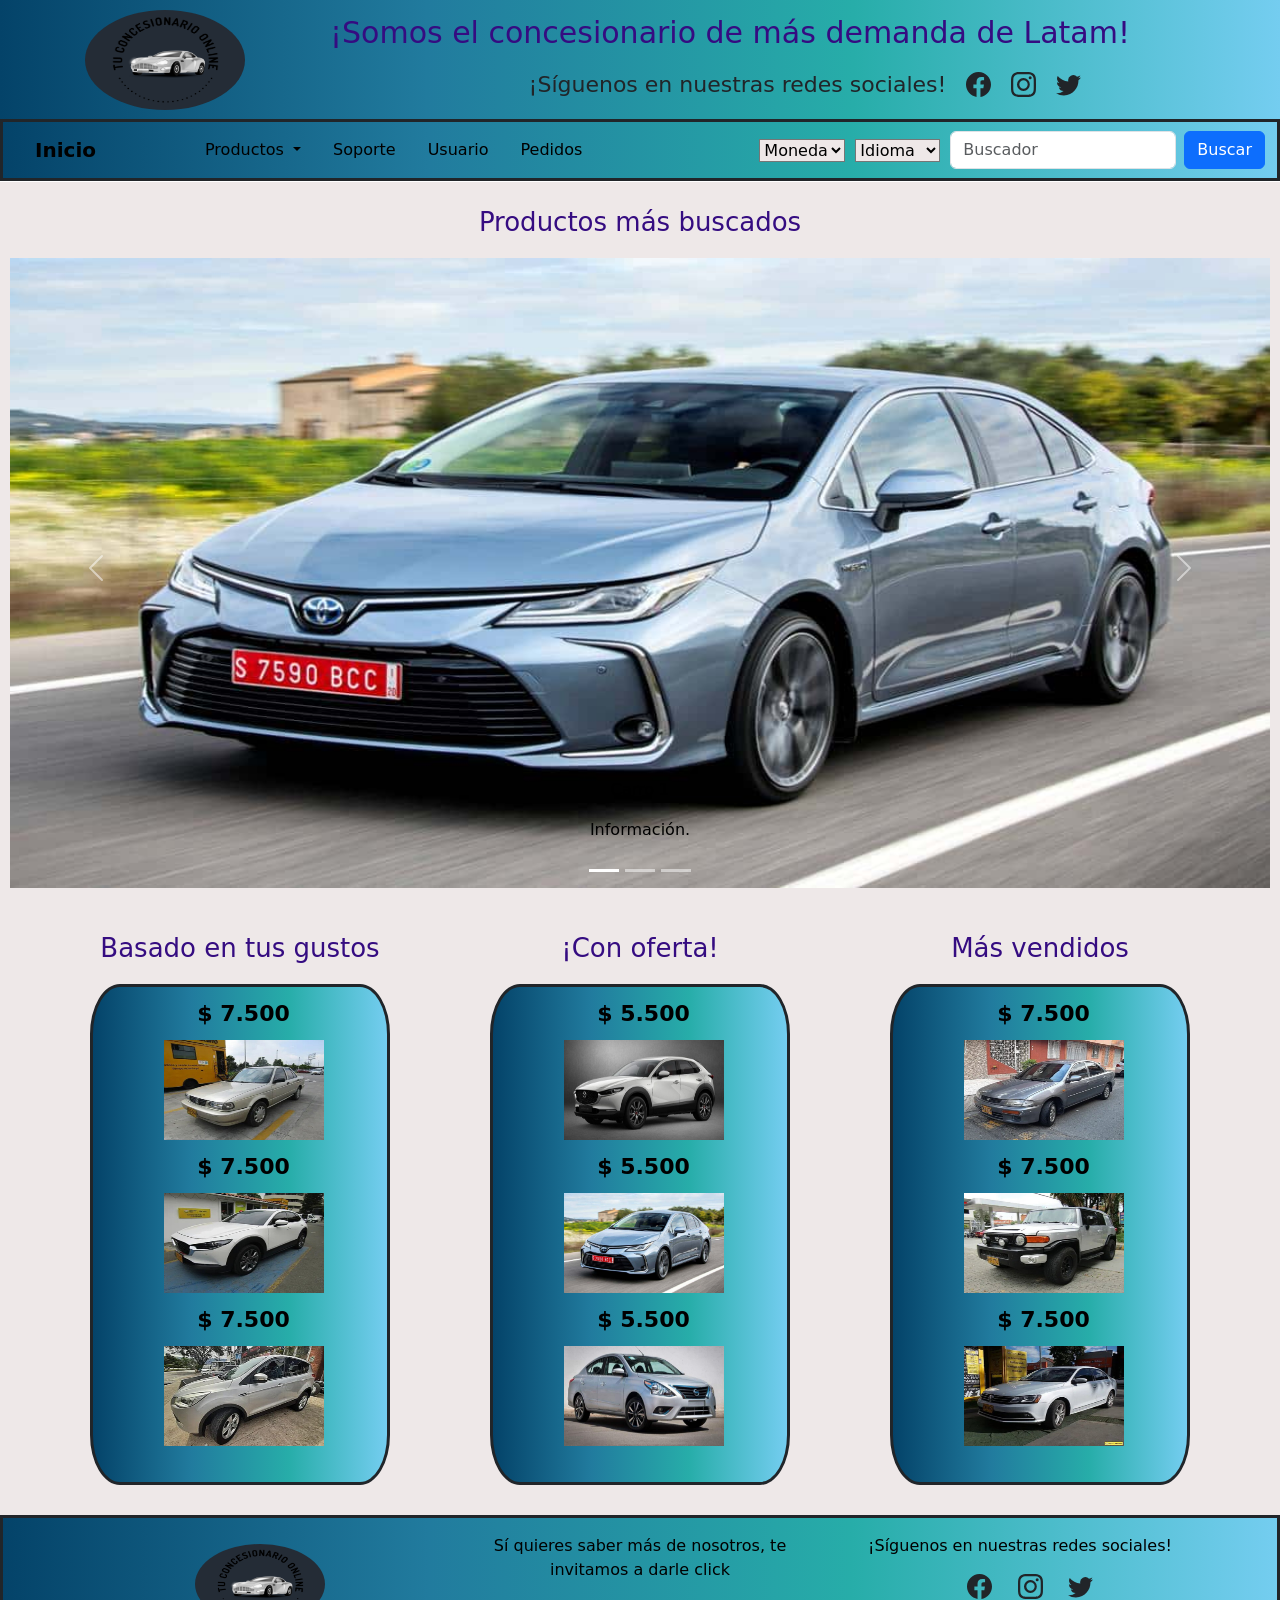
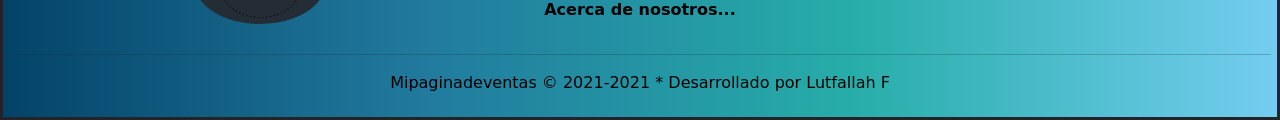
==== commit 641dc3e5: "imagenes agregadas al index" ====
--- a/index.html
+++ b/index.html
@@ -138,66 +138,108 @@
     <div id="productos" class="fondo">
         <section>
             <h3 class="subTitulos">Basado en tus gustos</h3>
-            <article id="recomendaciones">
+            <article class="recomendaciones">
                 <ul>
-                    <li>Carro1</li>
-                    <img src="img/carro1.jpg" alt="" data-bs-toggle="modal" data-bs-target="#carro-uno">
-                    <li>Carro1</li>
-                    <img src="img/carro1.jpg" alt="" data-bs-toggle="modal" data-bs-target="#carro-uno">
-                    <li>Carro1</li>
-                    <img src="img/carro1.jpg" alt="" data-bs-toggle="modal" data-bs-target="#carro-uno">
-                    <div class="modal fade" id="carro-uno">
+                    <p class="precios">$ 7.500</p>
+                    <img src="img/Nissan Sentra 1.6 B13.jpg" alt="" data-bs-toggle="modal" data-bs-target="#recomendar-uno">
+                    <p class="precios">$ 7.500</p>
+                    <img src="img/Mazda Cx-30 Grand Touring Lx 2.5 Mod 2022.jpg" alt="" data-bs-toggle="modal" data-bs-target="#recomendar-dos">
+                    <p class="precios">$ 7.500</p>
+                    <img src="img/Ford Escape 2.0 Se 4x2.jpg" alt="" data-bs-toggle="modal" data-bs-target="#recomendar-tres">
+                    
+                    <div class="modal fade" id="recomendar-uno">
+                        <div class="modal-dialog modal-dialog-centered">
+                            <div class="modal-content"> 
+                                <img src="img/Nissan Sentra 1.6 B13.jpg" alt="" class="imgModal">
+                            </div>
+                        </div>
+                    </div>
+                    <div class="modal fade" id="recomendar-dos">
+                      <div class="modal-dialog modal-dialog-centered">
+                          <div class="modal-content"> 
+                              <img src="img/Mazda Cx-30 Grand Touring Lx 2.5 Mod 2022.jpg" alt="" class="imgModal">
+                          </div>
+                      </div>
+                  </div>
+                  <div class="modal fade" id="recomendar-tres">
+                    <div class="modal-dialog modal-dialog-centered">
+                        <div class="modal-content"> 
+                            <img src="img/Ford Escape 2.0 Se 4x2.jpg" alt="" class="imgModal">
+                        </div>
+                    </div>
+                </div>
+                </ul>
+            </article>
+        </section>
+
+        <section>
+            <h3 class="subTitulos">¡Con oferta!</h3> 
+            <article class="recomendaciones">
+                <ul>
+                    <p class="precios">$ 5.500</p>
+                    <img src="img/carro1.jpg" alt="" data-bs-toggle="modal" data-bs-target="#oferta-uno">
+                    <p class="precios">$ 5.500</p>
+                    <img src="img/carro2.jpg" alt="" data-bs-toggle="modal" data-bs-target="#oferta-dos">
+                    <p class="precios">$ 5.500</p>
+                    <img src="img/carro3.jpg" alt="" data-bs-toggle="modal" data-bs-target="#oferta-tres">
+
+                    <div class="modal fade" id="oferta-uno">
                         <div class="modal-dialog modal-dialog-centered">
                             <div class="modal-content"> 
                                 <img src="img/carro1.jpg" alt="" class="imgModal">
-                                <p>Precio: 5k</p>
                             </div>
                         </div>
                     </div>
-                </ul>
-            </article>
-        </section>
-
-        <section>
-            <h3 class="subTitulos">¡Con oferta!</h3> 
-            <article id="recomendaciones">
-                <ul>
-                    <li>Carro2</li>
-                    <img src="img/carro2.jpg" alt="" data-bs-toggle="modal" data-bs-target="#carro-dos">
-                    <li>Carro2</li>
-                    <img src="img/carro2.jpg" alt="" data-bs-toggle="modal" data-bs-target="#carro-dos">
-                    <li>Carro2</li>
-                    <img src="img/carro2.jpg" alt="" data-bs-toggle="modal" data-bs-target="#carro-dos">
-                    <div class="modal fade" id="carro-dos">
-                        <div class="modal-dialog modal-dialog-centered">
-                            <div class="modal-content"> 
-                                <img src="img/carro2.jpg" alt="" class="imgModal">
-                                <p>Precio: 5k</p>
-                            </div>
-                        </div>
-                    </div>
+                    <div class="modal fade" id="oferta-dos">
+                      <div class="modal-dialog modal-dialog-centered">
+                          <div class="modal-content"> 
+                              <img src="img/carro2.jpg" alt="" class="imgModal">
+                          </div>
+                      </div>
+                  </div>
+                  <div class="modal fade" id="oferta-tres">
+                    <div class="modal-dialog modal-dialog-centered">
+                        <div class="modal-content"> 
+                            <img src="img/carro3.jpg" alt="" class="imgModal">
+                        </div>
+                    </div>
+                </div>
                 </ul>
             </article>
         </section>
             
         <section>
             <h3 class="subTitulos">Más vendidos</h3>
-            <article id="recomendaciones">
+            <article class="recomendaciones">
                 <ul>
-                    <li>Carro3</li>
-                    <img src="img/carro3.jpg" alt="" data-bs-toggle="modal" data-bs-target="#carro-tres">
-                    <li>Carro3</li>
-                    <img src="img/carro3.jpg" alt="" data-bs-toggle="modal" data-bs-target="#carro-tres">
-                    <li>Carro3</li>
-                    <img src="img/carro3.jpg" alt="" data-bs-toggle="modal" data-bs-target="#carro-tres">
-                    <div class="modal fade" id="carro-tres">
+                    <p class="precios">$ 7.500</p>
+                    <img src="img/Mazda ALLEGRO 1.6 323n6m.jpg" alt="" data-bs-toggle="modal" data-bs-target="#popular-uno">
+                    <p class="precios">$ 7.500</p>
+                    <img src="img/Toyota Fj Cruiser 4.0 V6.jpg" alt="" data-bs-toggle="modal" data-bs-target="#popular-dos">
+                    <p class="precios">$ 7.500</p>
+                    <img src="img/Volkswagen Jetta 2.5 Highline.jpg" alt="" data-bs-toggle="modal" data-bs-target="#popular-tres">
+
+                    <div class="modal fade" id="popular-uno">
                         <div class="modal-dialog modal-dialog-centered">
                             <div class="modal-content"> 
-                                <img src="img/carro3.jpg" alt="" class="imgModal">
-                                <p>Precio: 5k</p>
+                                <img src="img/Mazda ALLEGRO 1.6 323n6m.jpg" alt="" class="imgModal">
                             </div>
                         </div>
                     </div>
+                    <div class="modal fade" id="popular-dos">
+                      <div class="modal-dialog modal-dialog-centered">
+                          <div class="modal-content"> 
+                              <img src="img/Toyota Fj Cruiser 4.0 V6.jpg" alt="" class="imgModal">
+                          </div>
+                      </div>
+                  </div>
+                  <div class="modal fade" id="popular-tres">
+                    <div class="modal-dialog modal-dialog-centered">
+                        <div class="modal-content"> 
+                            <img src="img/Volkswagen Jetta 2.5 Highline.jpg" alt="" class="imgModal">
+                        </div>
+                    </div>
+                </div>
                 </ul>  
             </article>
         </section>
--- a/css/estilos.css
+++ b/css/estilos.css
@@ -17,7 +17,7 @@
   display: flex;
   justify-content: center; }
 
-#tituloP {
+#tituloP{
   grid-area: tituloP;
   display: flex;
   padding-top: 15px; }
@@ -112,7 +112,7 @@
   justify-content: space-evenly;
   flex-wrap: wrap; }
 
-#recomendaciones {
+.recomendaciones {
   display: flex;
   border-style: solid;
   border-radius: 10%;
@@ -130,10 +130,10 @@
   justify-content: center;
   flex-direction: column; }
 
-#productos-Productos {
+.productos-Productos {
   display: flex; }
 
-#productos-Buscados {
+.productos-Buscados {
   display: flex;
   flex-direction: row;
   justify-content: space-around;
@@ -141,9 +141,11 @@
   width: 100%;
   margin: 10px; }
 
-#productosPrueba {
-  display: flex;
-  flex-direction: column; }
+.productosPrueba {
+  display: flex;
+  flex-direction: column;
+  width: 180px;
+  height: 200px; }
 
 /* Botones, inicio de sesion///////////////////////////////////////////// */
 #usuarios {
@@ -246,7 +248,7 @@
   width: 500px;
   padding: 15px; }
 
-.padding-top {
+.padding-top{
   padding-top: 10px; }
 
 /* FOOTER/////////////////////////////////////////////// */
@@ -285,7 +287,7 @@
   .subTitulos {
     font-size: 15px;
     color: #350c81; }
-  #recomendaciones {
+  .recomendaciones {
     display: flex;
     border-style: solid;
     border-radius: 5%;
@@ -298,7 +300,7 @@
   .letrasGrandes{
     font-size: 20px; 
   }
-  #productos-Buscados {
+  .productos-Buscados {
     flex-direction: row;
     flex-wrap: wrap;
     align-items: center;
@@ -353,7 +355,7 @@
     .subTitulos {
       font-size: 18px;
       color: #350c81; }
-    #recomendaciones {
+    .recomendaciones {
       display: flex;
       border-style: solid;
       border-radius: 5%;
@@ -366,7 +368,7 @@
     .letrasGrandes{
       font-size: 20px; 
     }
-    #productos-Buscados {
+    .productos-Buscados {
       flex-direction: row;
       flex-wrap: wrap;
       align-items: center;
@@ -396,7 +398,7 @@
   /*/////// responsive3//////////*/
   @media (min-width: 901px) and (max-width: 1000px) {
 
-    #productos-Buscados {
+    .productos-Buscados {
       flex-direction: row;
       flex-wrap: wrap;
       align-items: center;
@@ -422,7 +424,7 @@
   /*/////// responsive3//////////*/
     @media (min-width: 1001px) and (max-width: 1100px){
 
-      #productos-Buscados {
+      .productos-Buscados {
         flex-direction: row;
         flex-wrap: wrap;
         align-items: center;
@@ -449,7 +451,7 @@
   /*/////// responsive3//////////*/
   @media (min-width: 1101px) {
 
-    #productos-Buscados {
+    .productos-Buscados {
       flex-direction: row;
       flex-wrap: wrap;
       align-items: center;
@@ -518,3 +520,13 @@
 .vh{
   height: 50vh;
 }
+.precios{
+  font-size: 22px;
+  font-weight: bold; 
+}
+.productosPrueba p{
+  margin: 0px;
+}
+.recomendaciones p{
+  margin: 0px;
+}
